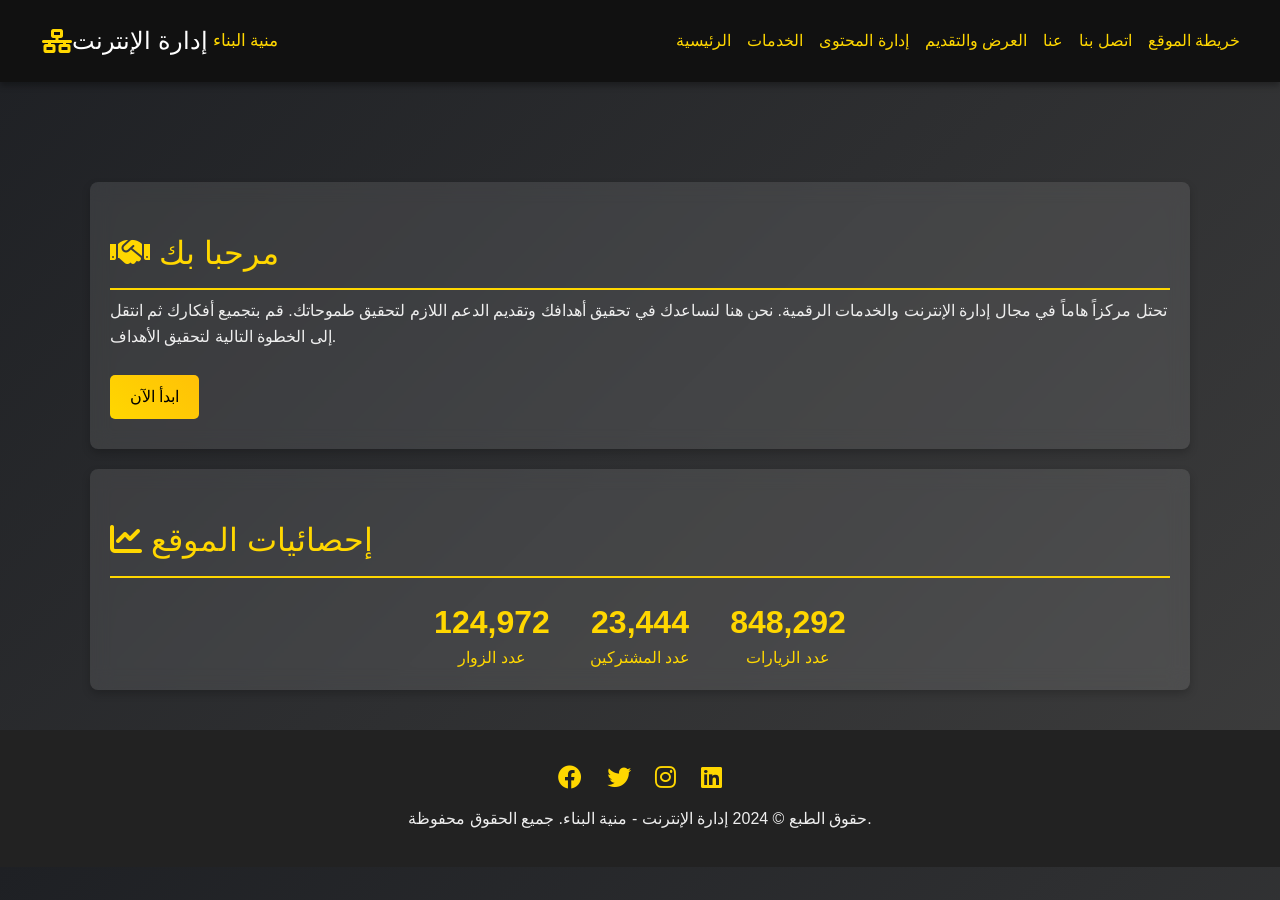
==== index.html @ 2dabcd36 "Update index.html" ====
<!DOCTYPE html>
<html lang="ar">
<head>
    <meta charset="UTF-8">
    <meta name="viewport" content="width=device-width, initial-scale=1.0">
    <title>إدارة الإنترنت - الصفحة الرئيسية</title>
    <link rel="stylesheet" href="https://cdnjs.cloudflare.com/ajax/libs/font-awesome/6.0.0-beta3/css/all.min.css">
    <link rel="stylesheet" href="https://cdnjs.cloudflare.com/ajax/libs/bootstrap/5.3.0/css/bootstrap.min.css">
    <link rel="stylesheet" href="https://cdnjs.cloudflare.com/ajax/libs/animate.css/4.1.1/animate.min.css">
    <link rel="icon" href="favicon.ico" type="image/x-icon">
    <style>
        body {
            font-family: 'Segoe UI', Tahoma, Geneva, Verdana, sans-serif;
            color: #333;
            background: linear-gradient(135deg, #1e2024, #3d3d3d);
            overflow-x: hidden;
        }
        header {
            background-color: #111;
            color: #fff;
            padding: 10px 20px;
            box-shadow: 0 4px 6px rgba(0,0,0,0.3);
            z-index: 1000;
            position: fixed;
            width: 100%;
            top: 0;
            left: 0;
        }
        .navbar-brand {
            font-size: 1.5em;
            display: flex;
            align-items: center;
        }
        .navbar-brand .icon {
            margin-left: 10px;
            color: #FFD700;
        }
        .navbar-brand .small-text {
            font-size: 0.7em;
            margin-left: 5px;
            color: #FFD700;
        }
        .navbar-nav .nav-link {
            color: #FFD700;
            text-decoration: none;
            font-size: 1em;
            padding: 5px 10px;
            border-radius: 5px;
            transition: background-color 0.3s, color 0.3s;
        }
        .navbar-nav .nav-link:hover {
            background-color: #FFD700;
            color: #111;
        }
        .container {
            padding: 120px 20px 20px;
        }
        h2 {
            font-size: 2em;
            margin-top: 1em;
            color: #FFD700;
            border-bottom: 2px solid #FFD700;
            padding-bottom: 0.5em;
        }
        p {
            line-height: 1.6;
            color: #eee;
        }
        .section {
            background: rgba(255, 255, 255, 0.1);
            padding: 20px;
            border-radius: 8px;
            box-shadow: 0 4px 8px rgba(0,0,0,0.2);
            margin-bottom: 20px;
            backdrop-filter: blur(10px);
        }
        .section button {
            background: linear-gradient(45deg, #FFD700, #FFC107);
            border: none;
            color: #000;
            padding: 10px 20px;
            font-size: 1em;
            margin: 10px 0;
            border-radius: 5px;
            cursor: pointer;
            transition: background 0.3s, transform 0.3s;
        }
        .section button:hover {
            background: linear-gradient(45deg, #FFC107, #FFD700);
            transform: scale(1.05);
        }
        footer {
            background-color: #222;
            color: #fff;
            text-align: center;
            padding: 20px 0;
        }
        footer .social-icons {
            margin: 10px 0;
        }
        footer .social-icons a {
            color: #FFD700;
            margin: 0 10px;
            font-size: 1.5em;
            transition: color 0.3s;
        }
        footer .social-icons a:hover {
            color: #FFC107;
        }
        .news-ticker {
            background-color: #333;
            color: #fff;
            overflow: hidden;
            white-space: nowrap;
            box-shadow: 0 2px 4px rgba(0, 0, 0, 0.2);
        }
        .news-ticker p {
            display: inline-block;
            padding: 10px 0;
            animation: scroll 15s linear infinite;
        }
        @keyframes scroll {
            from {
                transform: translateX(100%);
            }
            to {
                transform: translateX(-100%);
            }
        }
        .statistics-container {
            display: flex;
            justify-content: center;
            gap: 40px;
            margin-top: 20px;
        }
        .statistic {
            text-align: center;
            color: #FFD700;
        }
        .statistic-number {
            font-size: 2em;
            font-weight: bold;
        }
    </style>
</head>
<body>
    <header>
        <nav class="navbar navbar-expand-lg navbar-dark">
            <div class="container-fluid">
                <a class="navbar-brand" href="#">
                    <i class="fas fa-network-wired icon"></i> إدارة الإنترنت
                    <span class="small-text">منية البناء</span>
                </a>
                <button class="navbar-toggler" type="button" data-bs-toggle="collapse" data-bs-target="#navbarNav" aria-controls="navbarNav" aria-expanded="false" aria-label="Toggle navigation">
                    <span class="navbar-toggler-icon"></span>
                </button>
                <div class="collapse navbar-collapse" id="navbarNav">
                    <ul class="navbar-nav ms-auto">
                        <li class="nav-item">
                            <a class="nav-link" href="index.html">الرئيسية</a>
                        </li>
                        <li class="nav-item">
                            <a class="nav-link" href="services.html">الخدمات</a>
                        </li>
                        <li class="nav-item">
                            <a class="nav-link" href="content-management.html">إدارة المحتوى</a>
                        </li>
                        <li class="nav-item">
                            <a class="nav-link" href="presentation.html">العرض والتقديم</a>
                        </li>
                        <li class="nav-item">
                            <a class="nav-link" href="about.html">عنا</a>
                        </li>
                        <li class="nav-item">
                            <a class="nav-link" href="contact.html">اتصل بنا</a>
                        </li>
                        <li class="nav-item">
                            <a class="nav-link" href="sitemap.html">خريطة الموقع</a>
                        </li>
                    </ul>
                </div>
            </div>
        </nav>
    </header>

    <!-- شريط الأخبار -->
    <div class="news-ticker">
        <p>تكليف من الطالبة منية عبدالحكيم البناء بإشراف الدكتور محمد سليمان.</p>
    </div>

    <div class="container">
        <section class="section animate__animated animate__fadeInUp">
            <h2><i class="fas fa-handshake icon"></i> مرحبا بك</h2>
            <p>تحتل مركزاً هاماً في مجال إدارة الإنترنت والخدمات الرقمية. نحن هنا لنساعدك في تحقيق أهدافك وتقديم الدعم اللازم لتحقيق طموحاتك. قم بتجميع أفكارك ثم انتقل إلى الخطوة التالية لتحقيق الأهداف.</p>
            <button>ابدأ الآن</button>
        </section>

        <!-- إحصائيات الزوار -->
        <section class="section animate__animated animate__fadeInUp">
            <h2><i class="fas fa-chart-line icon"></i> إحصائيات الموقع</h2>
            <div class="statistics-container">
                <div class="statistic">
                    <div class="statistic-number">124,972</div>
                    <div>عدد الزوار</div>
                </div>
                <div class="statistic">
                    <div class="statistic-number">23,444</div>
                    <div>عدد المشتركين</div>
                </div>
                <div class="statistic">
                    <div class="statistic-number">848,292</div>
                    <div>عدد الزيارات</div>
                </div>
            </div>
        </section>
    </div>
    
    <footer>
        <div class="social-icons">
            <a href="#"><i class="fab fa-facebook"></i></a>
            <a href="#"><i class="fab fa-twitter"></i></a>
            <a href="#"><i class="fab fa-instagram"></i></a>
            <a href="#"><i class="fab fa-linkedin"></i></a>
        </div>
        <p>حقوق الطبع © 2024 إدارة الإنترنت - منية البناء. جميع الحقوق محفوظة.</p>
    </footer>

    <script src="https://cdnjs.cloudflare.com/ajax/libs/bootstrap/5.3.0/js/bootstrap.bundle.min.js"></script>
</body>
</html>
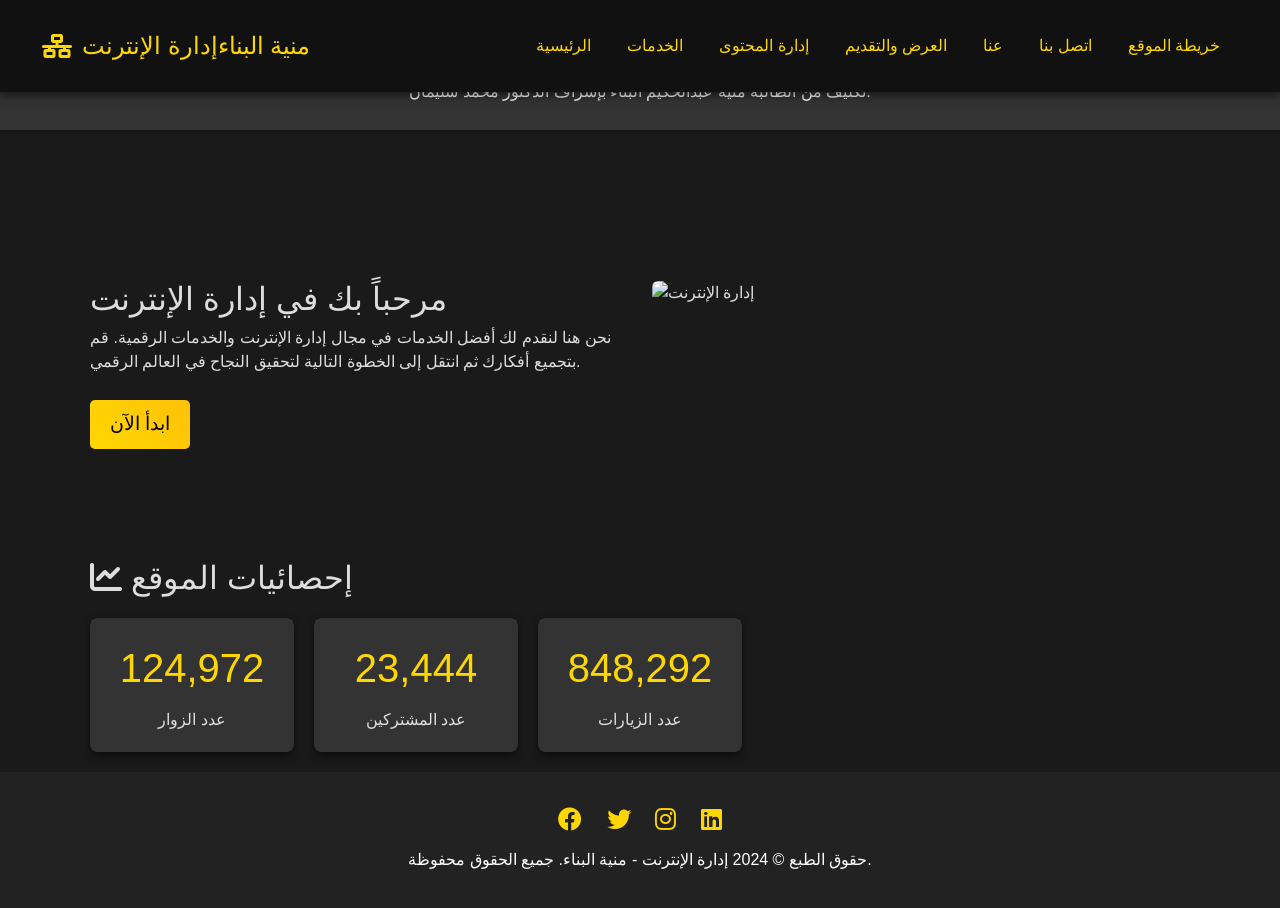
==== commit a29b7fab: "Update index.html" ====
--- a/index.html
+++ b/index.html
@@ -6,142 +6,8 @@
     <title>إدارة الإنترنت - الصفحة الرئيسية</title>
     <link rel="stylesheet" href="https://cdnjs.cloudflare.com/ajax/libs/font-awesome/6.0.0-beta3/css/all.min.css">
     <link rel="stylesheet" href="https://cdnjs.cloudflare.com/ajax/libs/bootstrap/5.3.0/css/bootstrap.min.css">
-    <link rel="stylesheet" href="https://cdnjs.cloudflare.com/ajax/libs/animate.css/4.1.1/animate.min.css">
+    <link rel="stylesheet" href="styles.css">
     <link rel="icon" href="favicon.ico" type="image/x-icon">
-    <style>
-        body {
-            font-family: 'Segoe UI', Tahoma, Geneva, Verdana, sans-serif;
-            color: #333;
-            background: linear-gradient(135deg, #1e2024, #3d3d3d);
-            overflow-x: hidden;
-        }
-        header {
-            background-color: #111;
-            color: #fff;
-            padding: 10px 20px;
-            box-shadow: 0 4px 6px rgba(0,0,0,0.3);
-            z-index: 1000;
-            position: fixed;
-            width: 100%;
-            top: 0;
-            left: 0;
-        }
-        .navbar-brand {
-            font-size: 1.5em;
-            display: flex;
-            align-items: center;
-        }
-        .navbar-brand .icon {
-            margin-left: 10px;
-            color: #FFD700;
-        }
-        .navbar-brand .small-text {
-            font-size: 0.7em;
-            margin-left: 5px;
-            color: #FFD700;
-        }
-        .navbar-nav .nav-link {
-            color: #FFD700;
-            text-decoration: none;
-            font-size: 1em;
-            padding: 5px 10px;
-            border-radius: 5px;
-            transition: background-color 0.3s, color 0.3s;
-        }
-        .navbar-nav .nav-link:hover {
-            background-color: #FFD700;
-            color: #111;
-        }
-        .container {
-            padding: 120px 20px 20px;
-        }
-        h2 {
-            font-size: 2em;
-            margin-top: 1em;
-            color: #FFD700;
-            border-bottom: 2px solid #FFD700;
-            padding-bottom: 0.5em;
-        }
-        p {
-            line-height: 1.6;
-            color: #eee;
-        }
-        .section {
-            background: rgba(255, 255, 255, 0.1);
-            padding: 20px;
-            border-radius: 8px;
-            box-shadow: 0 4px 8px rgba(0,0,0,0.2);
-            margin-bottom: 20px;
-            backdrop-filter: blur(10px);
-        }
-        .section button {
-            background: linear-gradient(45deg, #FFD700, #FFC107);
-            border: none;
-            color: #000;
-            padding: 10px 20px;
-            font-size: 1em;
-            margin: 10px 0;
-            border-radius: 5px;
-            cursor: pointer;
-            transition: background 0.3s, transform 0.3s;
-        }
-        .section button:hover {
-            background: linear-gradient(45deg, #FFC107, #FFD700);
-            transform: scale(1.05);
-        }
-        footer {
-            background-color: #222;
-            color: #fff;
-            text-align: center;
-            padding: 20px 0;
-        }
-        footer .social-icons {
-            margin: 10px 0;
-        }
-        footer .social-icons a {
-            color: #FFD700;
-            margin: 0 10px;
-            font-size: 1.5em;
-            transition: color 0.3s;
-        }
-        footer .social-icons a:hover {
-            color: #FFC107;
-        }
-        .news-ticker {
-            background-color: #333;
-            color: #fff;
-            overflow: hidden;
-            white-space: nowrap;
-            box-shadow: 0 2px 4px rgba(0, 0, 0, 0.2);
-        }
-        .news-ticker p {
-            display: inline-block;
-            padding: 10px 0;
-            animation: scroll 15s linear infinite;
-        }
-        @keyframes scroll {
-            from {
-                transform: translateX(100%);
-            }
-            to {
-                transform: translateX(-100%);
-            }
-        }
-        .statistics-container {
-            display: flex;
-            justify-content: center;
-            gap: 40px;
-            margin-top: 20px;
-        }
-        .statistic {
-            text-align: center;
-            color: #FFD700;
-        }
-        .statistic-number {
-            font-size: 2em;
-            font-weight: bold;
-        }
-    </style>
 </head>
 <body>
     <header>
@@ -156,49 +22,40 @@
                 </button>
                 <div class="collapse navbar-collapse" id="navbarNav">
                     <ul class="navbar-nav ms-auto">
-                        <li class="nav-item">
-                            <a class="nav-link" href="index.html">الرئيسية</a>
-                        </li>
-                        <li class="nav-item">
-                            <a class="nav-link" href="services.html">الخدمات</a>
-                        </li>
-                        <li class="nav-item">
-                            <a class="nav-link" href="content-management.html">إدارة المحتوى</a>
-                        </li>
-                        <li class="nav-item">
-                            <a class="nav-link" href="presentation.html">العرض والتقديم</a>
-                        </li>
-                        <li class="nav-item">
-                            <a class="nav-link" href="about.html">عنا</a>
-                        </li>
-                        <li class="nav-item">
-                            <a class="nav-link" href="contact.html">اتصل بنا</a>
-                        </li>
-                        <li class="nav-item">
-                            <a class="nav-link" href="sitemap.html">خريطة الموقع</a>
-                        </li>
+                        <li class="nav-item"><a class="nav-link" href="index.html">الرئيسية</a></li>
+                        <li class="nav-item"><a class="nav-link" href="services.html">الخدمات</a></li>
+                        <li class="nav-item"><a class="nav-link" href="content-management.html">إدارة المحتوى</a></li>
+                        <li class="nav-item"><a class="nav-link" href="presentation.html">العرض والتقديم</a></li>
+                        <li class="nav-item"><a class="nav-link" href="about.html">عنا</a></li>
+                        <li class="nav-item"><a class="nav-link" href="contact.html">اتصل بنا</a></li>
+                        <li class="nav-item"><a class="nav-link" href="sitemap.html">خريطة الموقع</a></li>
                     </ul>
                 </div>
             </div>
         </nav>
     </header>
 
-    <!-- شريط الأخبار -->
     <div class="news-ticker">
         <p>تكليف من الطالبة منية عبدالحكيم البناء بإشراف الدكتور محمد سليمان.</p>
     </div>
 
-    <div class="container">
-        <section class="section animate__animated animate__fadeInUp">
-            <h2><i class="fas fa-handshake icon"></i> مرحبا بك</h2>
-            <p>تحتل مركزاً هاماً في مجال إدارة الإنترنت والخدمات الرقمية. نحن هنا لنساعدك في تحقيق أهدافك وتقديم الدعم اللازم لتحقيق طموحاتك. قم بتجميع أفكارك ثم انتقل إلى الخطوة التالية لتحقيق الأهداف.</p>
-            <button>ابدأ الآن</button>
+    <div class="container main-content">
+        <section class="section intro-section">
+            <div class="row">
+                <div class="col-md-6 intro-text">
+                    <h2>مرحباً بك في إدارة الإنترنت</h2>
+                    <p>نحن هنا لنقدم لك أفضل الخدمات في مجال إدارة الإنترنت والخدمات الرقمية. قم بتجميع أفكارك ثم انتقل إلى الخطوة التالية لتحقيق النجاح في العالم الرقمي.</p>
+                    <button class="btn-custom">ابدأ الآن</button>
+                </div>
+                <div class="col-md-6 intro-image">
+                    <img src="network-image.jpg" alt="إدارة الإنترنت" class="img-fluid rounded">
+                </div>
+            </div>
         </section>
 
-        <!-- إحصائيات الزوار -->
-        <section class="section animate__animated animate__fadeInUp">
+        <section class="section stats-section">
             <h2><i class="fas fa-chart-line icon"></i> إحصائيات الموقع</h2>
-            <div class="statistics-container">
+            <div class="statistics-grid">
                 <div class="statistic">
                     <div class="statistic-number">124,972</div>
                     <div>عدد الزوار</div>
@@ -214,15 +71,17 @@
             </div>
         </section>
     </div>
-    
+
     <footer>
-        <div class="social-icons">
-            <a href="#"><i class="fab fa-facebook"></i></a>
-            <a href="#"><i class="fab fa-twitter"></i></a>
-            <a href="#"><i class="fab fa-instagram"></i></a>
-            <a href="#"><i class="fab fa-linkedin"></i></a>
+        <div class="container">
+            <div class="social-icons">
+                <a href="#"><i class="fab fa-facebook"></i></a>
+                <a href="#"><i class="fab fa-twitter"></i></a>
+                <a href="#"><i class="fab fa-instagram"></i></a>
+                <a href="#"><i class="fab fa-linkedin"></i></a>
+            </div>
+            <p>حقوق الطبع © 2024 إدارة الإنترنت - منية البناء. جميع الحقوق محفوظة.</p>
         </div>
-        <p>حقوق الطبع © 2024 إدارة الإنترنت - منية البناء. جميع الحقوق محفوظة.</p>
     </footer>
 
     <script src="https://cdnjs.cloudflare.com/ajax/libs/bootstrap/5.3.0/js/bootstrap.bundle.min.js"></script>
--- a/styles.css
+++ b/styles.css
@@ -0,0 +1,135 @@
+/* ملف تنسيق CSS مخصص لجميع الصفحات */
+
+body {
+    font-family: 'Segoe UI', Tahoma, Geneva, Verdana, sans-serif;
+    background: #1a1a1a;
+    color: #ddd;
+    margin: 0;
+    padding: 0;
+    overflow-x: hidden;
+}
+
+header {
+    background-color: #111;
+    color: #fff;
+    padding: 15px 30px;
+    box-shadow: 0 4px 8px rgba(0, 0, 0, 0.5);
+    z-index: 1000;
+    position: fixed;
+    width: 100%;
+    top: 0;
+    left: 0;
+}
+
+.navbar-brand {
+    display: flex;
+    align-items: center;
+    font-size: 1.5em;
+    color: #FFD700;
+}
+
+.navbar-brand .icon {
+    margin-right: 10px;
+}
+
+.nav-link {
+    color: #FFD700;
+    margin: 0 10px;
+    transition: color 0.3s;
+}
+
+.nav-link:hover {
+    color: #FFC107;
+}
+
+.news-ticker {
+    background-color: #333;
+    color: #fff;
+    overflow: hidden;
+    white-space: nowrap;
+    box-shadow: 0 2px 4px rgba(0, 0, 0, 0.2);
+    padding: 10px 0;
+    margin-top: 70px;
+    text-align: center;
+}
+
+.container.main-content {
+    padding: 100px 20px 20px;
+}
+
+.intro-section {
+    padding: 50px 0;
+}
+
+.intro-text {
+    color: #ddd;
+}
+
+.btn-custom {
+    background: linear-gradient(45deg, #FFD700, #FFC107);
+    border: none;
+    color: #000;
+    padding: 10px 20px;
+    font-size: 1.2em;
+    margin: 10px 0;
+    border-radius: 5px;
+    cursor: pointer;
+    transition: background 0.3s, transform 0.3s;
+}
+
+.btn-custom:hover {
+    background: linear-gradient(45deg, #FFC107, #FFD700);
+    transform: scale(1.05);
+}
+
+.intro-image img {
+    max-width: 100%;
+    border-radius: 10px;
+}
+
+.stats-section {
+    margin-top: 50px;
+}
+
+.statistics-grid {
+    display: grid;
+    grid-template-columns: repeat(auto-fill, minmax(200px, 1fr));
+    gap: 20px;
+    margin-top: 20px;
+}
+
+.statistic {
+    background-color: #333;
+    padding: 20px;
+    border-radius: 8px;
+    box-shadow: 0 4px 8px rgba(0, 0, 0, 0.5);
+    text-align: center;
+}
+
+.statistic-number {
+    font-size: 2.5em;
+    color: #FFD700;
+    margin-bottom: 10px;
+}
+
+footer {
+    background-color: #222;
+    color: #fff;
+    text-align: center;
+    padding: 20px 0;
+}
+
+.social-icons {
+    margin: 10px 0;
+}
+
+.social-icons a {
+    color: #FFD700;
+    margin: 0 10px;
+    font-size: 1.5em;
+    transition: color 0.3s;
+}
+
+.social-icons a:hover {
+    color: #FFC107;
+}
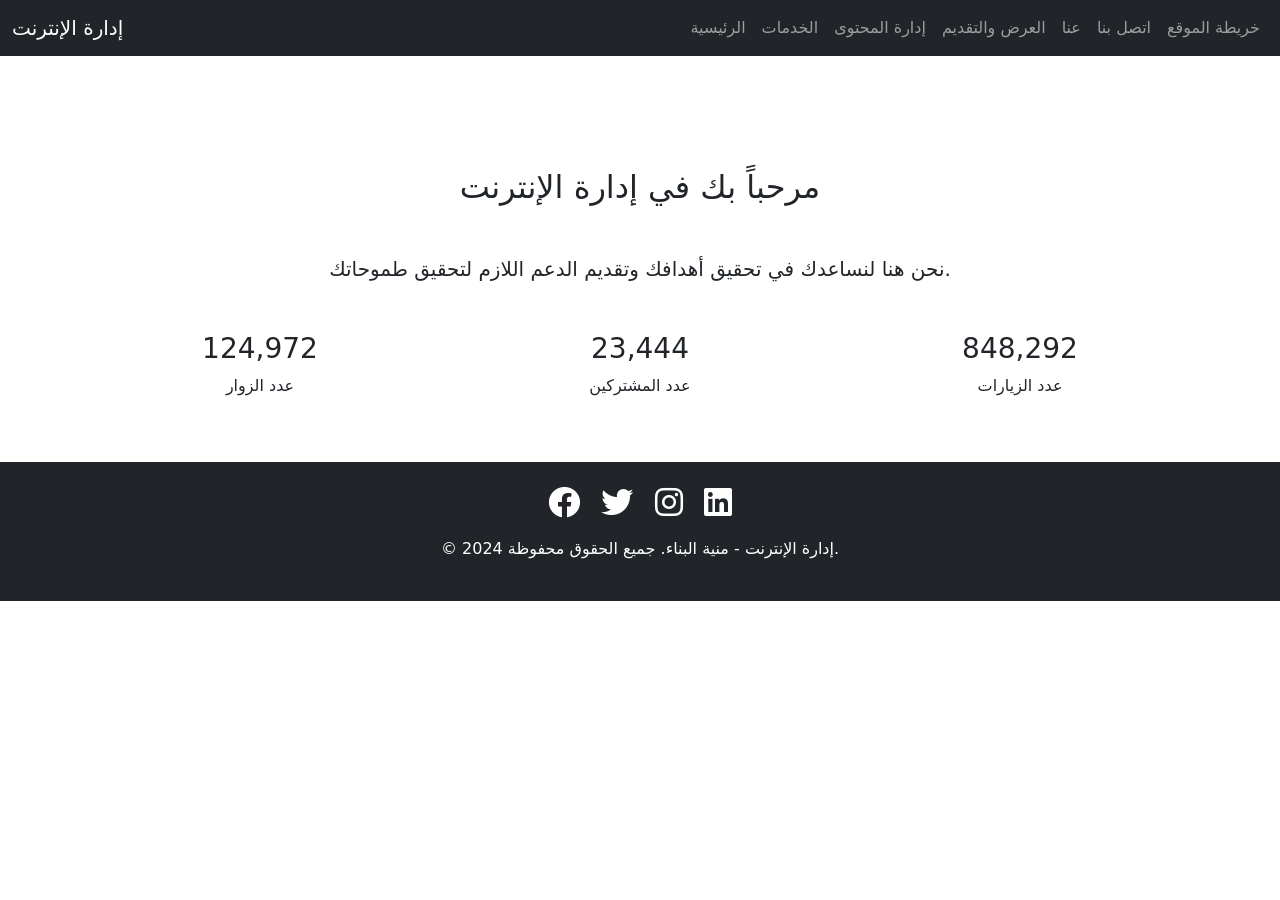
==== commit bb2451a1: "Update index.html" ====
--- a/index.html
+++ b/index.html
@@ -3,20 +3,17 @@
 <head>
     <meta charset="UTF-8">
     <meta name="viewport" content="width=device-width, initial-scale=1.0">
-    <title>إدارة الإنترنت - الصفحة الرئيسية</title>
+    <title>إدارة الإنترنت - منية البناء</title>
+    <link rel="stylesheet" href="https://cdnjs.cloudflare.com/ajax/libs/bootstrap/5.3.0/css/bootstrap.min.css">
     <link rel="stylesheet" href="https://cdnjs.cloudflare.com/ajax/libs/font-awesome/6.0.0-beta3/css/all.min.css">
-    <link rel="stylesheet" href="https://cdnjs.cloudflare.com/ajax/libs/bootstrap/5.3.0/css/bootstrap.min.css">
-    <link rel="stylesheet" href="styles.css">
-    <link rel="icon" href="favicon.ico" type="image/x-icon">
+    <link rel="stylesheet" href="style.css">
 </head>
 <body>
+    <!-- شريط التنقل -->
     <header>
-        <nav class="navbar navbar-expand-lg navbar-dark">
+        <nav class="navbar navbar-expand-lg navbar-dark bg-dark fixed-top">
             <div class="container-fluid">
-                <a class="navbar-brand" href="#">
-                    <i class="fas fa-network-wired icon"></i> إدارة الإنترنت
-                    <span class="small-text">منية البناء</span>
-                </a>
+                <a class="navbar-brand" href="index.html">إدارة الإنترنت</a>
                 <button class="navbar-toggler" type="button" data-bs-toggle="collapse" data-bs-target="#navbarNav" aria-controls="navbarNav" aria-expanded="false" aria-label="Toggle navigation">
                     <span class="navbar-toggler-icon"></span>
                 </button>
@@ -35,53 +32,41 @@
         </nav>
     </header>
 
-    <div class="news-ticker">
+    <!-- شريط الأخبار -->
+    <div class="news-ticker bg-primary text-white text-center">
         <p>تكليف من الطالبة منية عبدالحكيم البناء بإشراف الدكتور محمد سليمان.</p>
     </div>
 
-    <div class="container main-content">
-        <section class="section intro-section">
-            <div class="row">
-                <div class="col-md-6 intro-text">
-                    <h2>مرحباً بك في إدارة الإنترنت</h2>
-                    <p>نحن هنا لنقدم لك أفضل الخدمات في مجال إدارة الإنترنت والخدمات الرقمية. قم بتجميع أفكارك ثم انتقل إلى الخطوة التالية لتحقيق النجاح في العالم الرقمي.</p>
-                    <button class="btn-custom">ابدأ الآن</button>
-                </div>
-                <div class="col-md-6 intro-image">
-                    <img src="network-image.jpg" alt="إدارة الإنترنت" class="img-fluid rounded">
-                </div>
+    <div class="container mt-5 pt-5">
+        <h2 class="text-center my-5">مرحباً بك في إدارة الإنترنت</h2>
+        <p class="lead text-center">نحن هنا لنساعدك في تحقيق أهدافك وتقديم الدعم اللازم لتحقيق طموحاتك.</p>
+        
+        <!-- إحصائيات الموقع -->
+        <div class="row text-center my-5">
+            <div class="col-md-4">
+                <h3 class="statistic-number">124,972</h3>
+                <p>عدد الزوار</p>
             </div>
-        </section>
-
-        <section class="section stats-section">
-            <h2><i class="fas fa-chart-line icon"></i> إحصائيات الموقع</h2>
-            <div class="statistics-grid">
-                <div class="statistic">
-                    <div class="statistic-number">124,972</div>
-                    <div>عدد الزوار</div>
-                </div>
-                <div class="statistic">
-                    <div class="statistic-number">23,444</div>
-                    <div>عدد المشتركين</div>
-                </div>
-                <div class="statistic">
-                    <div class="statistic-number">848,292</div>
-                    <div>عدد الزيارات</div>
-                </div>
+            <div class="col-md-4">
+                <h3 class="statistic-number">23,444</h3>
+                <p>عدد المشتركين</p>
             </div>
-        </section>
+            <div class="col-md-4">
+                <h3 class="statistic-number">848,292</h3>
+                <p>عدد الزيارات</p>
+            </div>
+        </div>
     </div>
 
-    <footer>
-        <div class="container">
-            <div class="social-icons">
-                <a href="#"><i class="fab fa-facebook"></i></a>
-                <a href="#"><i class="fab fa-twitter"></i></a>
-                <a href="#"><i class="fab fa-instagram"></i></a>
-                <a href="#"><i class="fab fa-linkedin"></i></a>
-            </div>
-            <p>حقوق الطبع © 2024 إدارة الإنترنت - منية البناء. جميع الحقوق محفوظة.</p>
+    <!-- التذييل -->
+    <footer class="bg-dark text-white text-center py-4">
+        <div class="social-icons mb-3">
+            <a href="#" class="text-white mx-2"><i class="fab fa-facebook fa-2x"></i></a>
+            <a href="#" class="text-white mx-2"><i class="fab fa-twitter fa-2x"></i></a>
+            <a href="#" class="text-white mx-2"><i class="fab fa-instagram fa-2x"></i></a>
+            <a href="#" class="text-white mx-2"><i class="fab fa-linkedin fa-2x"></i></a>
         </div>
+        <p>&copy; 2024 إدارة الإنترنت - منية البناء. جميع الحقوق محفوظة.</p>
     </footer>
 
     <script src="https://cdnjs.cloudflare.com/ajax/libs/bootstrap/5.3.0/js/bootstrap.bundle.min.js"></script>
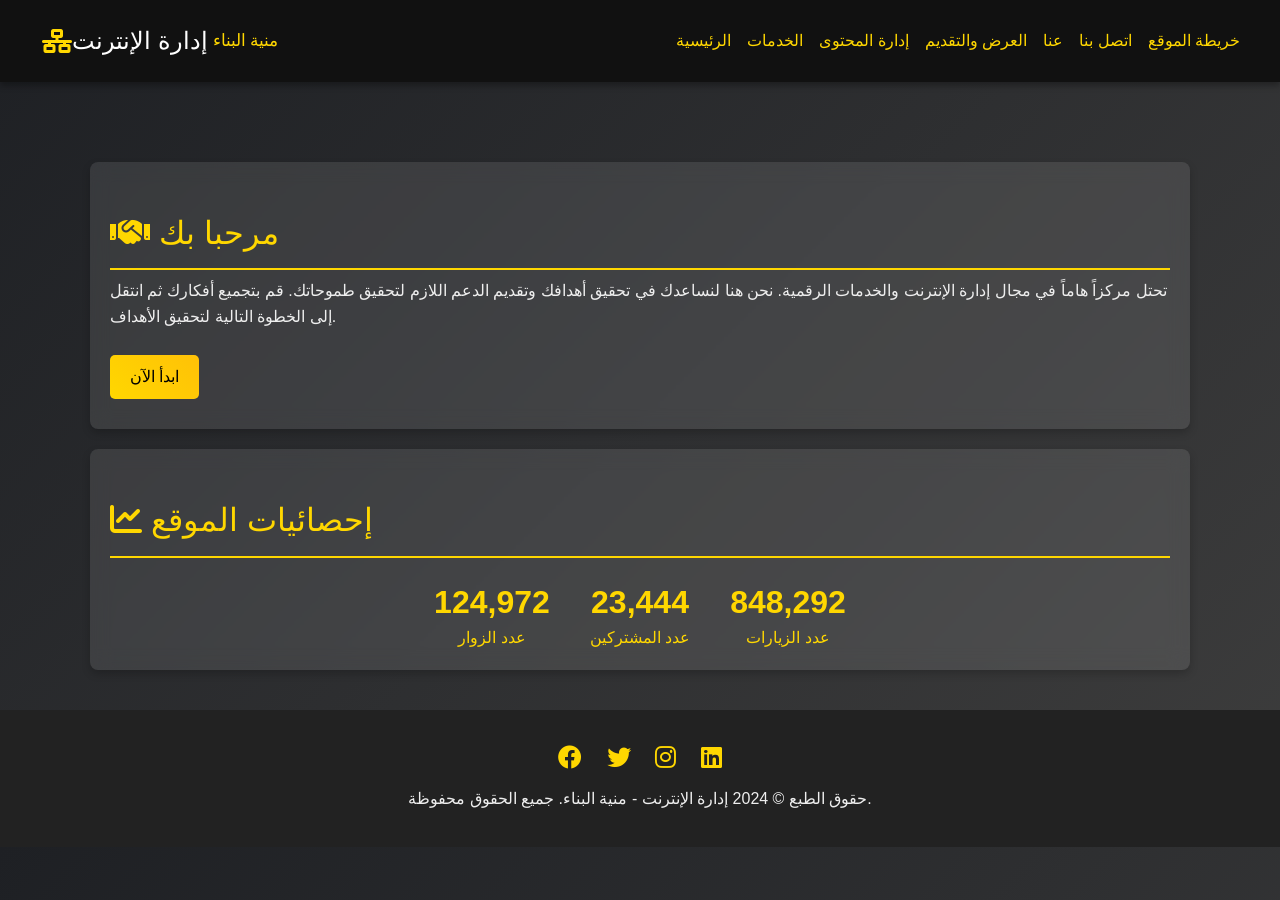
==== commit 67b4f442: "Update index.html" ====
--- a/index.html
+++ b/index.html
@@ -4,28 +4,181 @@
     <meta charset="UTF-8">
     <meta name="viewport" content="width=device-width, initial-scale=1.0">
     <title>إدارة الإنترنت - منية البناء</title>
+    <link rel="stylesheet" href="https://cdnjs.cloudflare.com/ajax/libs/font-awesome/6.0.0-beta3/css/all.min.css">
     <link rel="stylesheet" href="https://cdnjs.cloudflare.com/ajax/libs/bootstrap/5.3.0/css/bootstrap.min.css">
-    <link rel="stylesheet" href="https://cdnjs.cloudflare.com/ajax/libs/font-awesome/6.0.0-beta3/css/all.min.css">
-    <link rel="stylesheet" href="style.css">
+    <link rel="stylesheet" href="https://cdnjs.cloudflare.com/ajax/libs/animate.css/4.1.1/animate.min.css">
+    <link rel="icon" href="favicon.ico" type="image/x-icon">
+    <style>
+        body {
+            font-family: 'Segoe UI', Tahoma, Geneva, Verdana, sans-serif;
+            color: #333;
+            background: linear-gradient(135deg, #1e2024, #3d3d3d);
+            overflow-x: hidden;
+        }
+        header {
+            background-color: #111;
+            color: #fff;
+            padding: 10px 20px;
+            box-shadow: 0 4px 6px rgba(0,0,0,0.3);
+            z-index: 1000;
+            position: fixed;
+            width: 100%;
+            top: 0;
+            left: 0;
+        }
+        .navbar-brand {
+            font-size: 1.5em;
+            display: flex;
+            align-items: center;
+        }
+        .navbar-brand .icon {
+            margin-left: 10px;
+            color: #FFD700;
+        }
+        .navbar-brand .small-text {
+            font-size: 0.7em;
+            margin-left: 5px;
+            color: #FFD700;
+        }
+        .navbar-nav .nav-link {
+            color: #FFD700;
+            text-decoration: none;
+            font-size: 1em;
+            padding: 5px 10px;
+            border-radius: 5px;
+            transition: background-color 0.3s, color 0.3s;
+        }
+        .navbar-nav .nav-link:hover {
+            background-color: #FFD700;
+            color: #111;
+        }
+        .news-ticker {
+            background-color: #333;
+            color: #fff;
+            overflow: hidden;
+            white-space: nowrap;
+            box-shadow: 0 2px 4px rgba(0, 0, 0, 0.2);
+            padding: 10px 0;
+            margin-bottom: 20px;
+        }
+        .news-ticker p {
+            display: inline-block;
+            padding-left: 100%;
+            animation: scroll 15s linear infinite;
+        }
+        @keyframes scroll {
+            from {
+                transform: translateX(100%);
+            }
+            to {
+                transform: translateX(-100%);
+            }
+        }
+        .container {
+            padding: 80px 20px 20px;
+        }
+        h2 {
+            font-size: 2em;
+            margin-top: 1em;
+            color: #FFD700;
+            border-bottom: 2px solid #FFD700;
+            padding-bottom: 0.5em;
+        }
+        p {
+            line-height: 1.6;
+            color: #eee;
+        }
+        .section {
+            background: rgba(255, 255, 255, 0.1);
+            padding: 20px;
+            border-radius: 8px;
+            box-shadow: 0 4px 8px rgba(0,0,0,0.2);
+            margin-bottom: 20px;
+            backdrop-filter: blur(10px);
+        }
+        .section button {
+            background: linear-gradient(45deg, #FFD700, #FFC107);
+            border: none;
+            color: #000;
+            padding: 10px 20px;
+            font-size: 1em;
+            margin: 10px 0;
+            border-radius: 5px;
+            cursor: pointer;
+            transition: background 0.3s, transform 0.3s;
+        }
+        .section button:hover {
+            background: linear-gradient(45deg, #FFC107, #FFD700);
+            transform: scale(1.05);
+        }
+        footer {
+            background-color: #222;
+            color: #fff;
+            text-align: center;
+            padding: 20px 0;
+        }
+        footer .social-icons {
+            margin: 10px 0;
+        }
+        footer .social-icons a {
+            color: #FFD700;
+            margin: 0 10px;
+            font-size: 1.5em;
+            transition: color 0.3s;
+        }
+        footer .social-icons a:hover {
+            color: #FFC107;
+        }
+        .statistics-container {
+            display: flex;
+            justify-content: center;
+            gap: 40px;
+            margin-top: 20px;
+        }
+        .statistic {
+            text-align: center;
+            color: #FFD700;
+        }
+        .statistic-number {
+            font-size: 2em;
+            font-weight: bold;
+        }
+    </style>
 </head>
 <body>
-    <!-- شريط التنقل -->
     <header>
-        <nav class="navbar navbar-expand-lg navbar-dark bg-dark fixed-top">
+        <nav class="navbar navbar-expand-lg navbar-dark">
             <div class="container-fluid">
-                <a class="navbar-brand" href="index.html">إدارة الإنترنت</a>
+                <a class="navbar-brand" href="#">
+                    <i class="fas fa-network-wired icon"></i> إدارة الإنترنت
+                    <span class="small-text">منية البناء</span>
+                </a>
                 <button class="navbar-toggler" type="button" data-bs-toggle="collapse" data-bs-target="#navbarNav" aria-controls="navbarNav" aria-expanded="false" aria-label="Toggle navigation">
                     <span class="navbar-toggler-icon"></span>
                 </button>
                 <div class="collapse navbar-collapse" id="navbarNav">
                     <ul class="navbar-nav ms-auto">
-                        <li class="nav-item"><a class="nav-link" href="index.html">الرئيسية</a></li>
-                        <li class="nav-item"><a class="nav-link" href="services.html">الخدمات</a></li>
-                        <li class="nav-item"><a class="nav-link" href="content-management.html">إدارة المحتوى</a></li>
-                        <li class="nav-item"><a class="nav-link" href="presentation.html">العرض والتقديم</a></li>
-                        <li class="nav-item"><a class="nav-link" href="about.html">عنا</a></li>
-                        <li class="nav-item"><a class="nav-link" href="contact.html">اتصل بنا</a></li>
-                        <li class="nav-item"><a class="nav-link" href="sitemap.html">خريطة الموقع</a></li>
+                        <li class="nav-item">
+                            <a class="nav-link" href="#home">الرئيسية</a>
+                        </li>
+                        <li class="nav-item">
+                            <a class="nav-link" href="services.html">الخدمات</a>
+                        </li>
+                        <li class="nav-item">
+                            <a class="nav-link" href="content-management.html">إدارة المحتوى</a>
+                        </li>
+                        <li class="nav-item">
+                            <a class="nav-link" href="presentation.html">العرض والتقديم</a>
+                        </li>
+                        <li class="nav-item">
+                            <a class="nav-link" href="about.html">عنا</a>
+                        </li>
+                        <li class="nav-item">
+                            <a class="nav-link" href="contact.html">اتصل بنا</a>
+                        </li>
+                        <li class="nav-item">
+                            <a class="nav-link" href="sitemap.html">خريطة الموقع</a>
+                        </li>
                     </ul>
                 </div>
             </div>
@@ -33,40 +186,44 @@
     </header>
 
     <!-- شريط الأخبار -->
-    <div class="news-ticker bg-primary text-white text-center">
+    <div class="news-ticker">
         <p>تكليف من الطالبة منية عبدالحكيم البناء بإشراف الدكتور محمد سليمان.</p>
     </div>
 
-    <div class="container mt-5 pt-5">
-        <h2 class="text-center my-5">مرحباً بك في إدارة الإنترنت</h2>
-        <p class="lead text-center">نحن هنا لنساعدك في تحقيق أهدافك وتقديم الدعم اللازم لتحقيق طموحاتك.</p>
-        
-        <!-- إحصائيات الموقع -->
-        <div class="row text-center my-5">
-            <div class="col-md-4">
-                <h3 class="statistic-number">124,972</h3>
-                <p>عدد الزوار</p>
+    <div class="container" id="home">
+        <section class="section animate__animated animate__fadeInUp">
+            <h2><i class="fas fa-handshake icon"></i> مرحبا بك</h2>
+            <p>تحتل مركزاً هاماً في مجال إدارة الإنترنت والخدمات الرقمية. نحن هنا لنساعدك في تحقيق أهدافك وتقديم الدعم اللازم لتحقيق طموحاتك. قم بتجميع أفكارك ثم انتقل إلى الخطوة التالية لتحقيق الأهداف.</p>
+            <button>ابدأ الآن</button>
+        </section>
+
+        <section id="statistics" class="section animate__animated animate__fadeInUp">
+            <h2><i class="fas fa-chart-line icon"></i> إحصائيات الموقع</h2>
+            <div class="statistics-container">
+                <div class="statistic">
+                    <div class="statistic-number">124,972</div>
+                    <div>عدد الزوار</div>
+                </div>
+                <div class="statistic">
+                    <div class="statistic-number">23,444</div>
+                    <div>عدد المشتركين</div>
+                </div>
+                <div class="statistic">
+                    <div class="statistic-number">848,292</div>
+                    <div>عدد الزيارات</div>
+                </div>
             </div>
-            <div class="col-md-4">
-                <h3 class="statistic-number">23,444</h3>
-                <p>عدد المشتركين</p>
-            </div>
-            <div class="col-md-4">
-                <h3 class="statistic-number">848,292</h3>
-                <p>عدد الزيارات</p>
-            </div>
+        </section>
+    </div>
+
+    <footer>
+        <div class="social-icons">
+            <a href="#"><i class="fab fa-facebook"></i></a>
+            <a href="#"><i class="fab fa-twitter"></i></a>
+            <a href="#"><i class="fab fa-instagram"></i></a>
+            <a href="#"><i class="fab fa-linkedin"></i></a>
         </div>
-    </div>
-
-    <!-- التذييل -->
-    <footer class="bg-dark text-white text-center py-4">
-        <div class="social-icons mb-3">
-            <a href="#" class="text-white mx-2"><i class="fab fa-facebook fa-2x"></i></a>
-            <a href="#" class="text-white mx-2"><i class="fab fa-twitter fa-2x"></i></a>
-            <a href="#" class="text-white mx-2"><i class="fab fa-instagram fa-2x"></i></a>
-            <a href="#" class="text-white mx-2"><i class="fab fa-linkedin fa-2x"></i></a>
-        </div>
-        <p>&copy; 2024 إدارة الإنترنت - منية البناء. جميع الحقوق محفوظة.</p>
+        <p>حقوق الطبع © 2024 إدارة الإنترنت - منية البناء. جميع الحقوق محفوظة.</p>
     </footer>
 
     <script src="https://cdnjs.cloudflare.com/ajax/libs/bootstrap/5.3.0/js/bootstrap.bundle.min.js"></script>
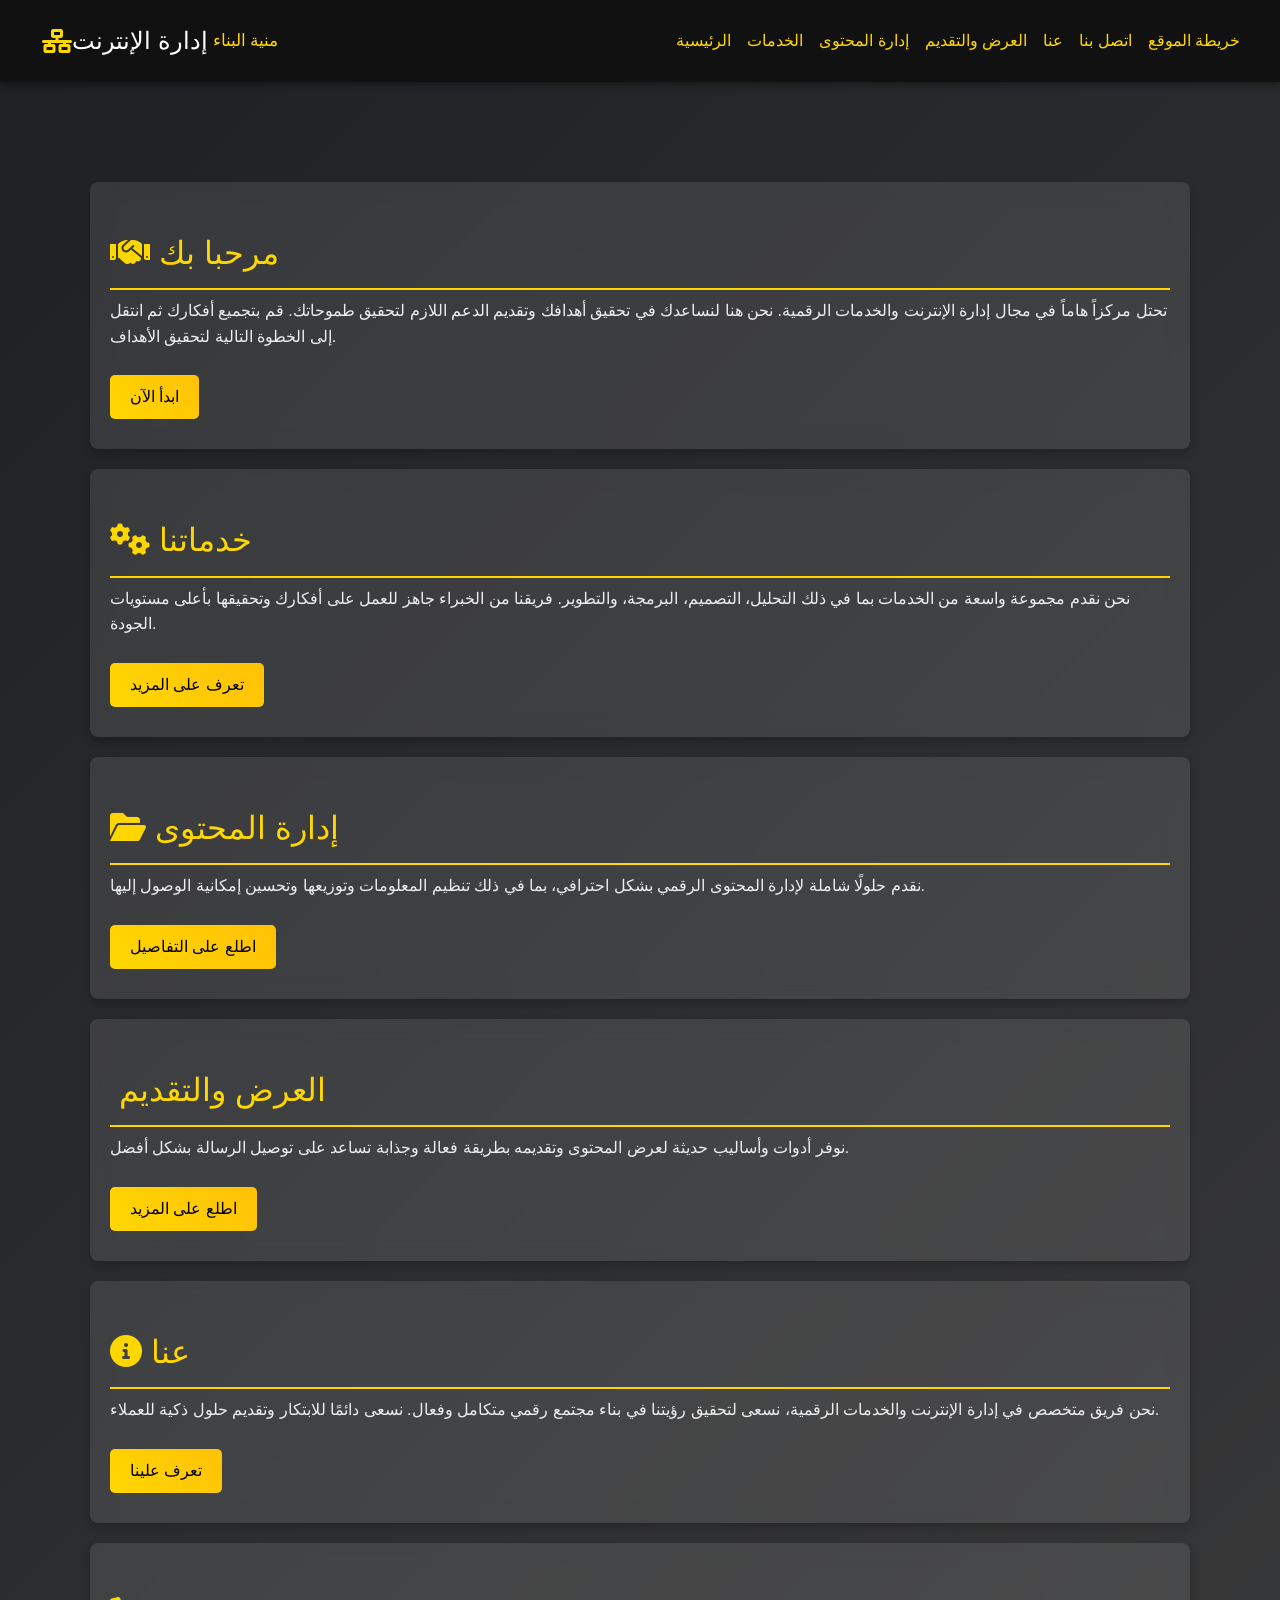
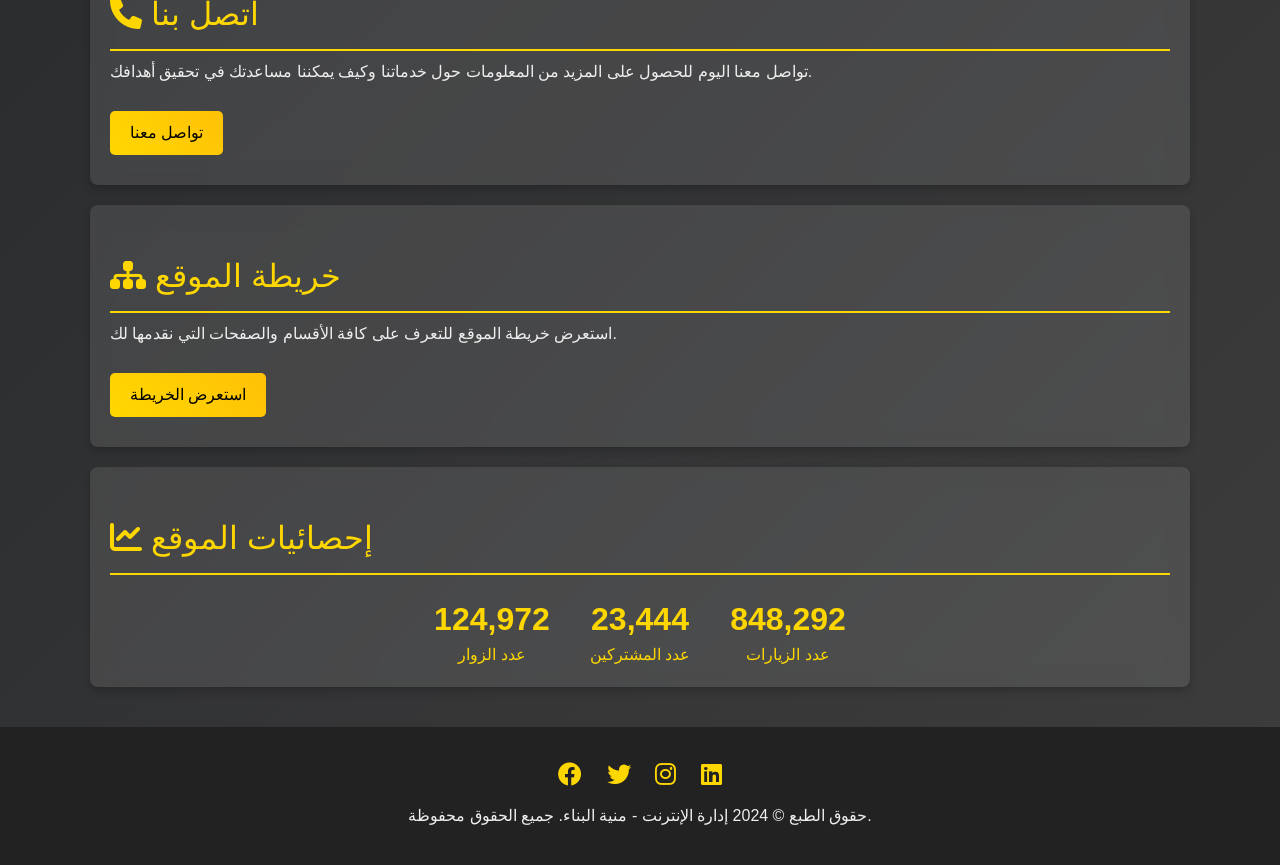
==== commit 2ead0839: "Update index.html" ====
--- a/index.html
+++ b/index.html
@@ -52,30 +52,8 @@
             background-color: #FFD700;
             color: #111;
         }
-        .news-ticker {
-            background-color: #333;
-            color: #fff;
-            overflow: hidden;
-            white-space: nowrap;
-            box-shadow: 0 2px 4px rgba(0, 0, 0, 0.2);
-            padding: 10px 0;
-            margin-bottom: 20px;
-        }
-        .news-ticker p {
-            display: inline-block;
-            padding-left: 100%;
-            animation: scroll 15s linear infinite;
-        }
-        @keyframes scroll {
-            from {
-                transform: translateX(100%);
-            }
-            to {
-                transform: translateX(-100%);
-            }
-        }
         .container {
-            padding: 80px 20px 20px;
+            padding: 120px 20px 20px;
         }
         h2 {
             font-size: 2em;
@@ -128,6 +106,26 @@
         }
         footer .social-icons a:hover {
             color: #FFC107;
+        }
+        .news-ticker {
+            background-color: #333;
+            color: #fff;
+            overflow: hidden;
+            white-space: nowrap;
+            box-shadow: 0 2px 4px rgba(0, 0, 0, 0.2);
+        }
+        .news-ticker p {
+            display: inline-block;
+            padding: 10px 0;
+            animation: scroll 15s linear infinite;
+        }
+        @keyframes scroll {
+            from {
+                transform: translateX(100%);
+            }
+            to {
+                transform: translateX(-100%);
+            }
         }
         .statistics-container {
             display: flex;
@@ -162,22 +160,22 @@
                             <a class="nav-link" href="#home">الرئيسية</a>
                         </li>
                         <li class="nav-item">
-                            <a class="nav-link" href="services.html">الخدمات</a>
-                        </li>
-                        <li class="nav-item">
-                            <a class="nav-link" href="content-management.html">إدارة المحتوى</a>
-                        </li>
-                        <li class="nav-item">
-                            <a class="nav-link" href="presentation.html">العرض والتقديم</a>
-                        </li>
-                        <li class="nav-item">
-                            <a class="nav-link" href="about.html">عنا</a>
-                        </li>
-                        <li class="nav-item">
-                            <a class="nav-link" href="contact.html">اتصل بنا</a>
-                        </li>
-                        <li class="nav-item">
-                            <a class="nav-link" href="sitemap.html">خريطة الموقع</a>
+                            <a class="nav-link" href="#services">الخدمات</a>
+                        </li>
+                        <li class="nav-item">
+                            <a class="nav-link" href="#content-management">إدارة المحتوى</a>
+                        </li>
+                        <li class="nav-item">
+                            <a class="nav-link" href="#presentation">العرض والتقديم</a>
+                        </li>
+                        <li class="nav-item">
+                            <a class="nav-link" href="#about">عنا</a>
+                        </li>
+                        <li class="nav-item">
+                            <a class="nav-link" href="#contact">اتصل بنا</a>
+                        </li>
+                        <li class="nav-item">
+                            <a class="nav-link" href="#sitemap">خريطة الموقع</a>
                         </li>
                     </ul>
                 </div>
@@ -197,7 +195,44 @@
             <button>ابدأ الآن</button>
         </section>
 
-        <section id="statistics" class="section animate__animated animate__fadeInUp">
+        <section id="services" class="section animate__animated animate__fadeInUp">
+            <h2><i class="fas fa-cogs icon"></i> خدماتنا</h2>
+            <p>نحن نقدم مجموعة واسعة من الخدمات بما في ذلك التحليل، التصميم، البرمجة، والتطوير. فريقنا من الخبراء جاهز للعمل على أفكارك وتحقيقها بأعلى مستويات الجودة.</p>
+            <button>تعرف على المزيد</button>
+        </section>
+
+        <section id="content-management" class="section animate__animated animate__fadeInUp">
+            <h2><i class="fas fa-folder-open icon"></i> إدارة المحتوى</h2>
+            <p>نقدم حلولًا شاملة لإدارة المحتوى الرقمي بشكل احترافي، بما في ذلك تنظيم المعلومات وتوزيعها وتحسين إمكانية الوصول إليها.</p>
+            <button>اطلع على التفاصيل</button>
+        </section>
+
+        <section id="presentation" class="section animate__animated animate__fadeInUp">
+            <h2><i class="fas fa-presentation icon"></i> العرض والتقديم</h2>
+            <p>نوفر أدوات وأساليب حديثة لعرض المحتوى وتقديمه بطريقة فعالة وجذابة تساعد على توصيل الرسالة بشكل أفضل.</p>
+            <button>اطلع على المزيد</button>
+        </section>
+
+        <section id="about" class="section animate__animated animate__fadeInUp">
+            <h2><i class="fas fa-info-circle icon"></i> عنا</h2>
+            <p>نحن فريق متخصص في إدارة الإنترنت والخدمات الرقمية، نسعى لتحقيق رؤيتنا في بناء مجتمع رقمي متكامل وفعال. نسعى دائمًا للابتكار وتقديم حلول ذكية للعملاء.</p>
+            <button>تعرف علينا</button>
+        </section>
+
+        <section id="contact" class="section animate__animated animate__fadeInUp">
+            <h2><i class="fas fa-phone icon"></i> اتصل بنا</h2>
+            <p>تواصل معنا اليوم للحصول على المزيد من المعلومات حول خدماتنا وكيف يمكننا مساعدتك في تحقيق أهدافك.</p>
+            <button>تواصل معنا</button>
+        </section>
+
+        <section id="sitemap" class="section animate__animated animate__fadeInUp">
+            <h2><i class="fas fa-sitemap icon"></i> خريطة الموقع</h2>
+            <p>استعرض خريطة الموقع للتعرف على كافة الأقسام والصفحات التي نقدمها لك.</p>
+            <button>استعرض الخريطة</button>
+        </section>
+
+        <!-- إحصائيات الزوار -->
+        <section class="section animate__animated animate__fadeInUp">
             <h2><i class="fas fa-chart-line icon"></i> إحصائيات الموقع</h2>
             <div class="statistics-container">
                 <div class="statistic">
@@ -215,7 +250,7 @@
             </div>
         </section>
     </div>
-
+    
     <footer>
         <div class="social-icons">
             <a href="#"><i class="fab fa-facebook"></i></a>
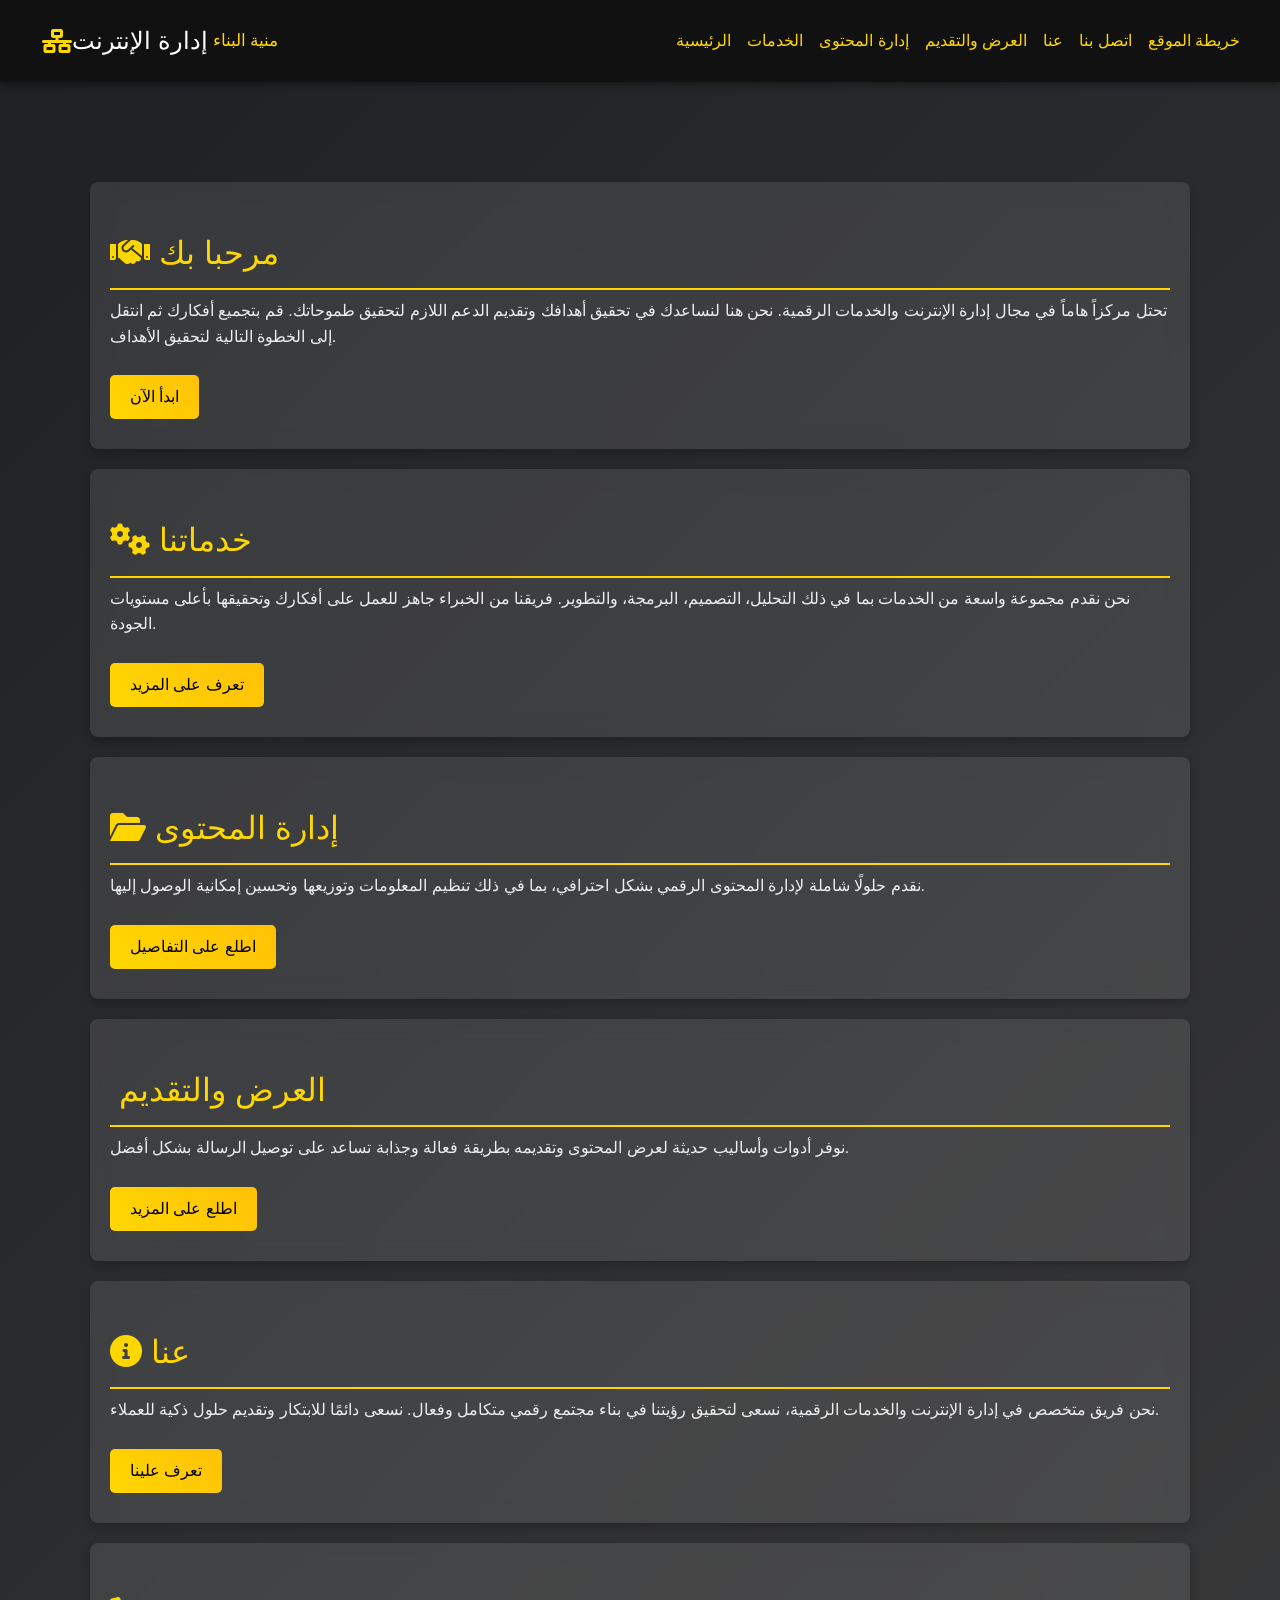
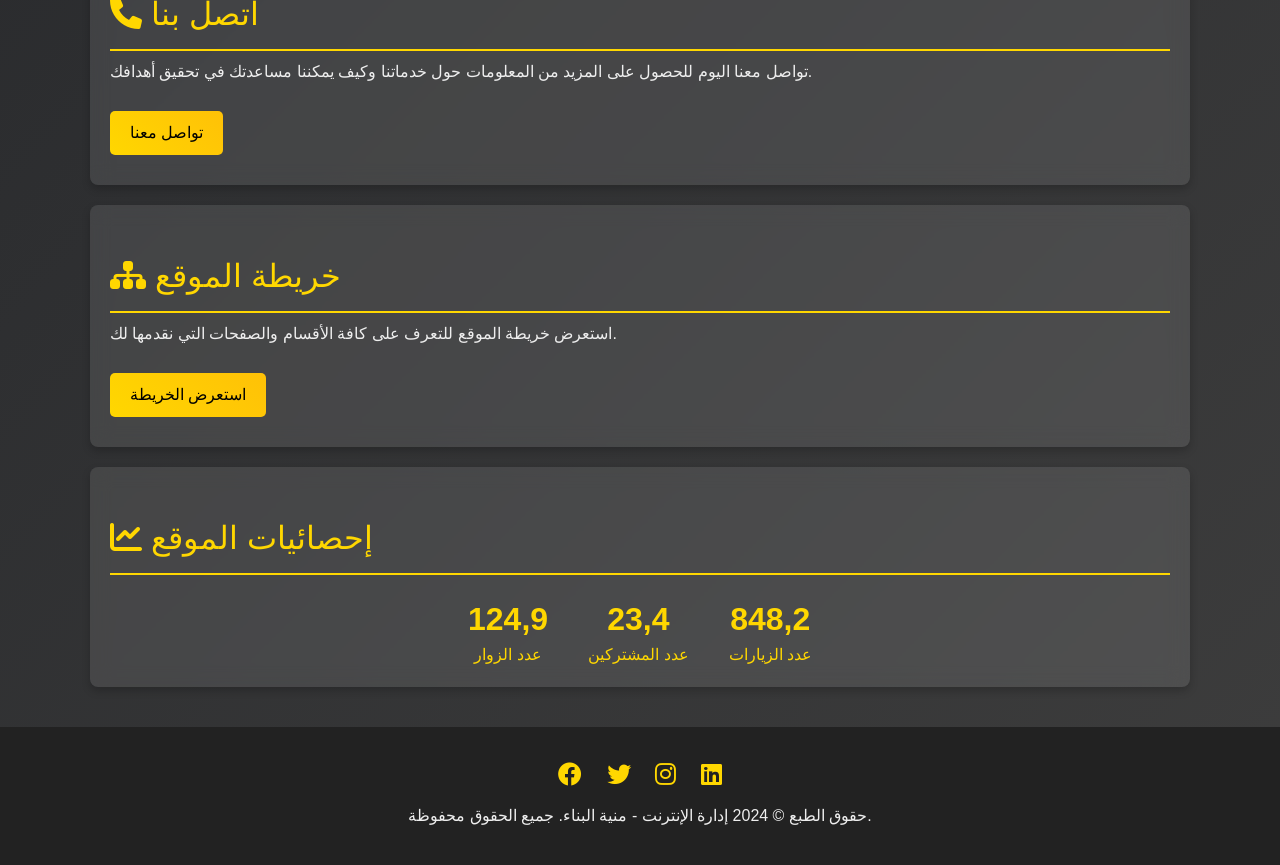
==== commit 3126ebb1: "Update index.html" ====
--- a/index.html
+++ b/index.html
@@ -236,15 +236,15 @@
             <h2><i class="fas fa-chart-line icon"></i> إحصائيات الموقع</h2>
             <div class="statistics-container">
                 <div class="statistic">
-                    <div class="statistic-number">124,972</div>
+                    <div class="statistic-number">124,9</div>
                     <div>عدد الزوار</div>
                 </div>
                 <div class="statistic">
-                    <div class="statistic-number">23,444</div>
+                    <div class="statistic-number">23,4</div>
                     <div>عدد المشتركين</div>
                 </div>
                 <div class="statistic">
-                    <div class="statistic-number">848,292</div>
+                    <div class="statistic-number">848,2</div>
                     <div>عدد الزيارات</div>
                 </div>
             </div>
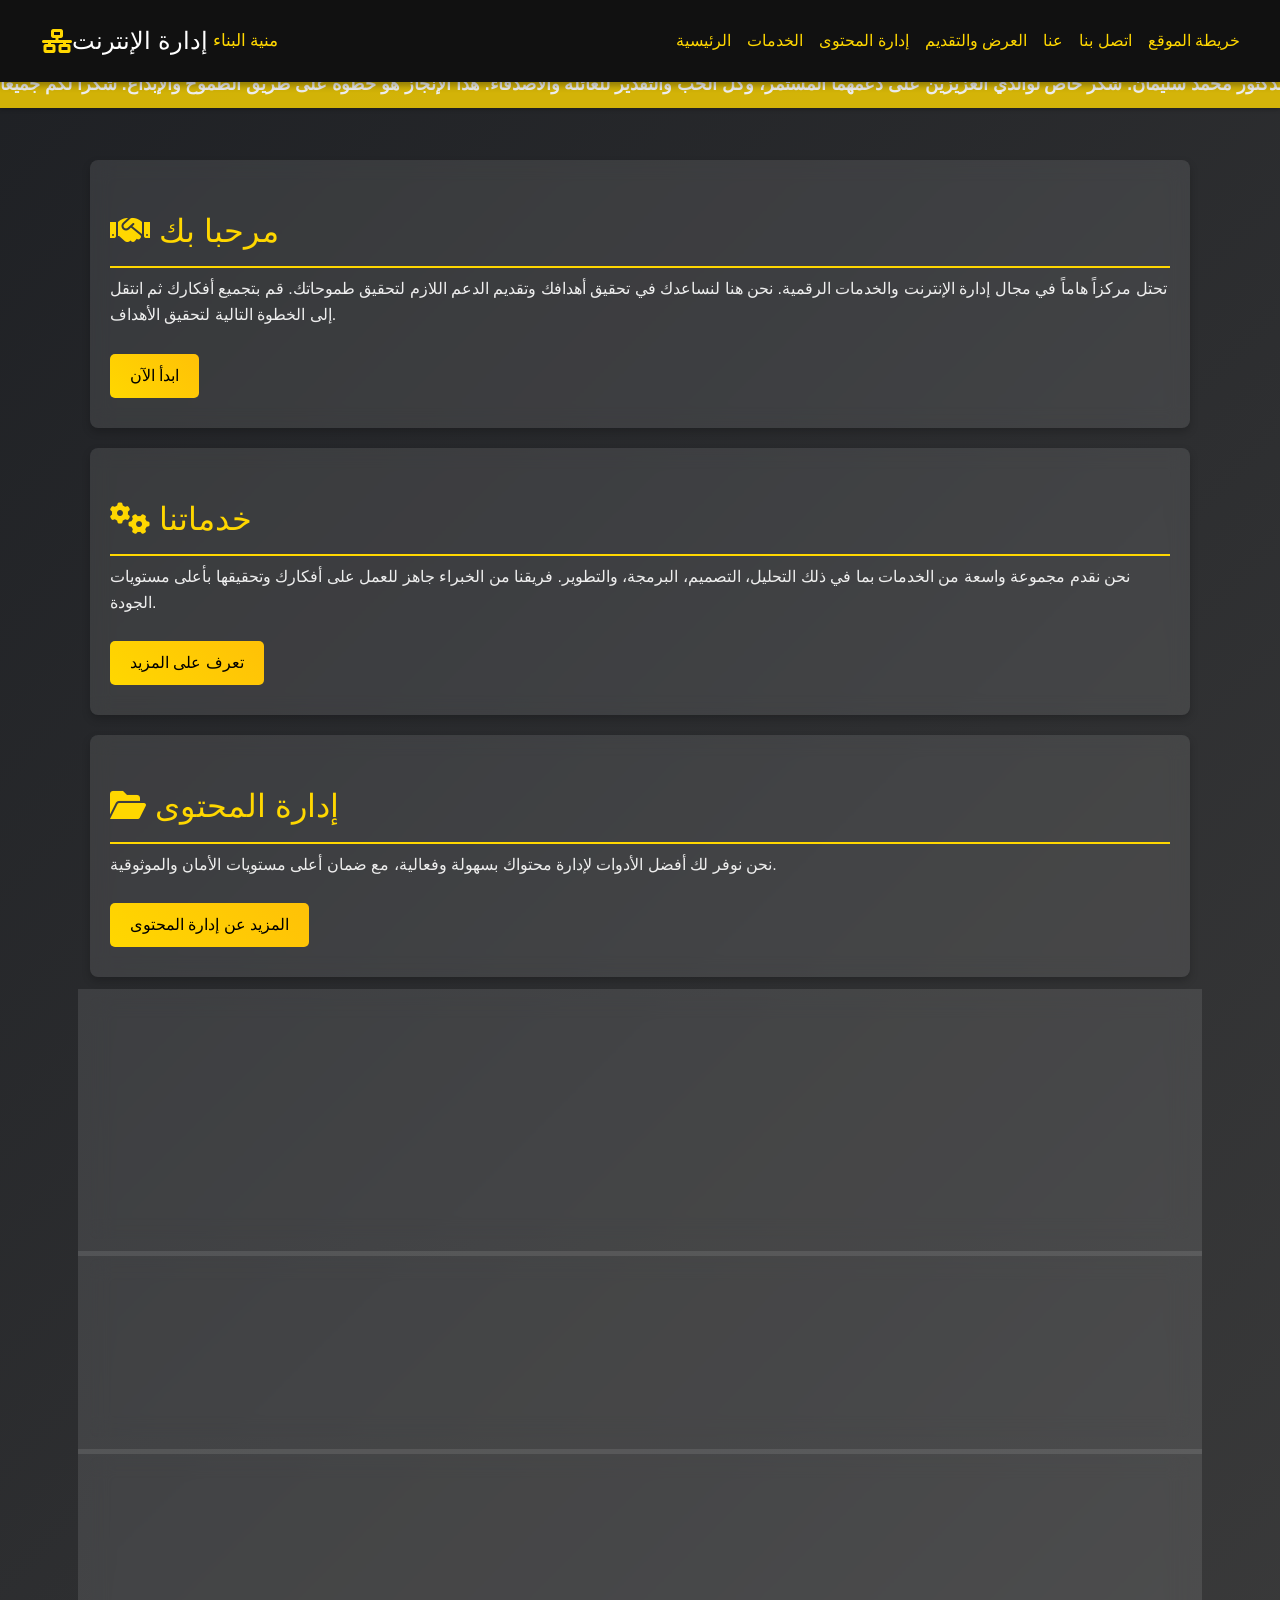
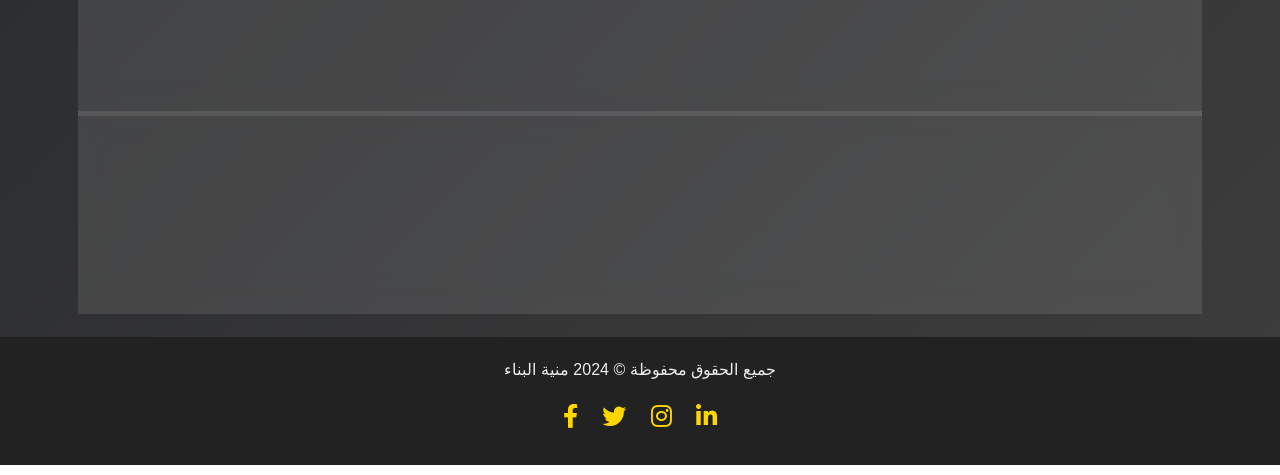
==== commit de801789: "Update index.html" ====
--- a/index.html
+++ b/index.html
@@ -53,7 +53,7 @@
             color: #111;
         }
         .container {
-            padding: 120px 20px 20px;
+            padding: 160px 20px 20px; /* تعديل padding لاحتواء الشريط الإعلاني */
         }
         h2 {
             font-size: 2em;
@@ -107,18 +107,29 @@
         footer .social-icons a:hover {
             color: #FFC107;
         }
+
+        /* الشريط الإعلاني */
         .news-ticker {
-            background-color: #333;
-            color: #fff;
+            background-color: rgba(255, 215, 0, 0.8); /* خلفية شبه شفافة ذهبية */
+            color: #111;
             overflow: hidden;
             white-space: nowrap;
             box-shadow: 0 2px 4px rgba(0, 0, 0, 0.2);
-        }
+            font-size: 1.1em;
+            font-weight: bold;
+            position: fixed;
+            top: 60px; /* تأكد من أنه تحت الـ header */
+            width: 100%;
+            z-index: 999;
+        }
+
         .news-ticker p {
             display: inline-block;
             padding: 10px 0;
-            animation: scroll 15s linear infinite;
-        }
+            animation: scroll 20s linear infinite;
+            margin: 0;
+        }
+
         @keyframes scroll {
             from {
                 transform: translateX(100%);
@@ -127,6 +138,7 @@
                 transform: translateX(-100%);
             }
         }
+
         .statistics-container {
             display: flex;
             justify-content: center;
@@ -180,12 +192,12 @@
                     </ul>
                 </div>
             </div>
-        </nav>
+         </nav>
     </header>
 
-    <!-- شريط الأخبار -->
+    <!-- شريط إعلاني متحرك -->
     <div class="news-ticker">
-        <p>تكليف من الطالبة منية عبدالحكيم البناء بإشراف الدكتور محمد سليمان.</p>
+        <p>هذا المشروع تم إنجازه بواسطة الطالبة منية عبدالحكيم البناء بإشراف الدكتور محمد سليمان. شكر خاص لوالدي العزيزين على دعمهما المستمر، وكل الحب والتقدير للعائلة والأصدقاء. هذا الإنجاز هو خطوة على طريق الطموح والإبداع. شكراً لكم جميعاً!</p>
     </div>
 
     <div class="container" id="home">
@@ -203,62 +215,41 @@
 
         <section id="content-management" class="section animate__animated animate__fadeInUp">
             <h2><i class="fas fa-folder-open icon"></i> إدارة المحتوى</h2>
-            <p>نقدم حلولًا شاملة لإدارة المحتوى الرقمي بشكل احترافي، بما في ذلك تنظيم المعلومات وتوزيعها وتحسين إمكانية الوصول إليها.</p>
-            <button>اطلع على التفاصيل</button>
+            <p>نحن نوفر لك أفضل الأدوات لإدارة محتواك بسهولة وفعالية، مع ضمان أعلى مستويات الأمان والموثوقية.</p>
+            <button>المزيد عن إدارة المحتوى</button>
         </section>
 
         <section id="presentation" class="section animate__animated animate__fadeInUp">
             <h2><i class="fas fa-presentation icon"></i> العرض والتقديم</h2>
-            <p>نوفر أدوات وأساليب حديثة لعرض المحتوى وتقديمه بطريقة فعالة وجذابة تساعد على توصيل الرسالة بشكل أفضل.</p>
-            <button>اطلع على المزيد</button>
+            <p>نقدم لك أفضل طرق العرض والتقديم للمحتوى الخاص بك، بطريقة جذابة وفعّالة، بما يساعد على إيصال الرسالة المطلوبة بشكل مثالي.</p>
+            <button>اكتشف المزيد</button>
         </section>
 
         <section id="about" class="section animate__animated animate__fadeInUp">
             <h2><i class="fas fa-info-circle icon"></i> عنا</h2>
-            <p>نحن فريق متخصص في إدارة الإنترنت والخدمات الرقمية، نسعى لتحقيق رؤيتنا في بناء مجتمع رقمي متكامل وفعال. نسعى دائمًا للابتكار وتقديم حلول ذكية للعملاء.</p>
-            <button>تعرف علينا</button>
+            <p>منية البناء، طالبة طموحة في مجال إدارة الإنترنت. تسعى دائماً لتطوير مهاراتها وتقديم أفضل الخدمات.</p>
         </section>
 
         <section id="contact" class="section animate__animated animate__fadeInUp">
-            <h2><i class="fas fa-phone icon"></i> اتصل بنا</h2>
-            <p>تواصل معنا اليوم للحصول على المزيد من المعلومات حول خدماتنا وكيف يمكننا مساعدتك في تحقيق أهدافك.</p>
-            <button>تواصل معنا</button>
+            <h2><i class="fas fa-envelope icon"></i> اتصل بنا</h2>
+            <p>للمزيد من المعلومات أو للاستفسار، لا تتردد في التواصل معنا عبر البريد الإلكتروني أو الهاتف.</p>
+            <button>اتصل الآن</button>
         </section>
 
         <section id="sitemap" class="section animate__animated animate__fadeInUp">
             <h2><i class="fas fa-sitemap icon"></i> خريطة الموقع</h2>
-            <p>استعرض خريطة الموقع للتعرف على كافة الأقسام والصفحات التي نقدمها لك.</p>
-            <button>استعرض الخريطة</button>
-        </section>
-
-        <!-- إحصائيات الزوار -->
-        <section class="section animate__animated animate__fadeInUp">
-            <h2><i class="fas fa-chart-line icon"></i> إحصائيات الموقع</h2>
-            <div class="statistics-container">
-                <div class="statistic">
-                    <div class="statistic-number">124,9</div>
-                    <div>عدد الزوار</div>
-                </div>
-                <div class="statistic">
-                    <div class="statistic-number">23,4</div>
-                    <div>عدد المشتركين</div>
-                </div>
-                <div class="statistic">
-                    <div class="statistic-number">848,2</div>
-                    <div>عدد الزيارات</div>
-                </div>
-            </div>
+            <p>استعرض خريطة الموقع للحصول على نظرة شاملة حول الأقسام والمحتوى المتاح.</p>
         </section>
     </div>
-    
+
     <footer>
+        <p>جميع الحقوق محفوظة &copy; 2024 منية البناء</p>
         <div class="social-icons">
-            <a href="#"><i class="fab fa-facebook"></i></a>
+            <a href="#"><i class="fab fa-facebook-f"></i></a>
             <a href="#"><i class="fab fa-twitter"></i></a>
             <a href="#"><i class="fab fa-instagram"></i></a>
-            <a href="#"><i class="fab fa-linkedin"></i></a>
+            <a href="#"><i class="fab fa-linkedin-in"></i></a>
         </div>
-        <p>حقوق الطبع © 2024 إدارة الإنترنت - منية البناء. جميع الحقوق محفوظة.</p>
     </footer>
 
     <script src="https://cdnjs.cloudflare.com/ajax/libs/bootstrap/5.3.0/js/bootstrap.bundle.min.js"></script>
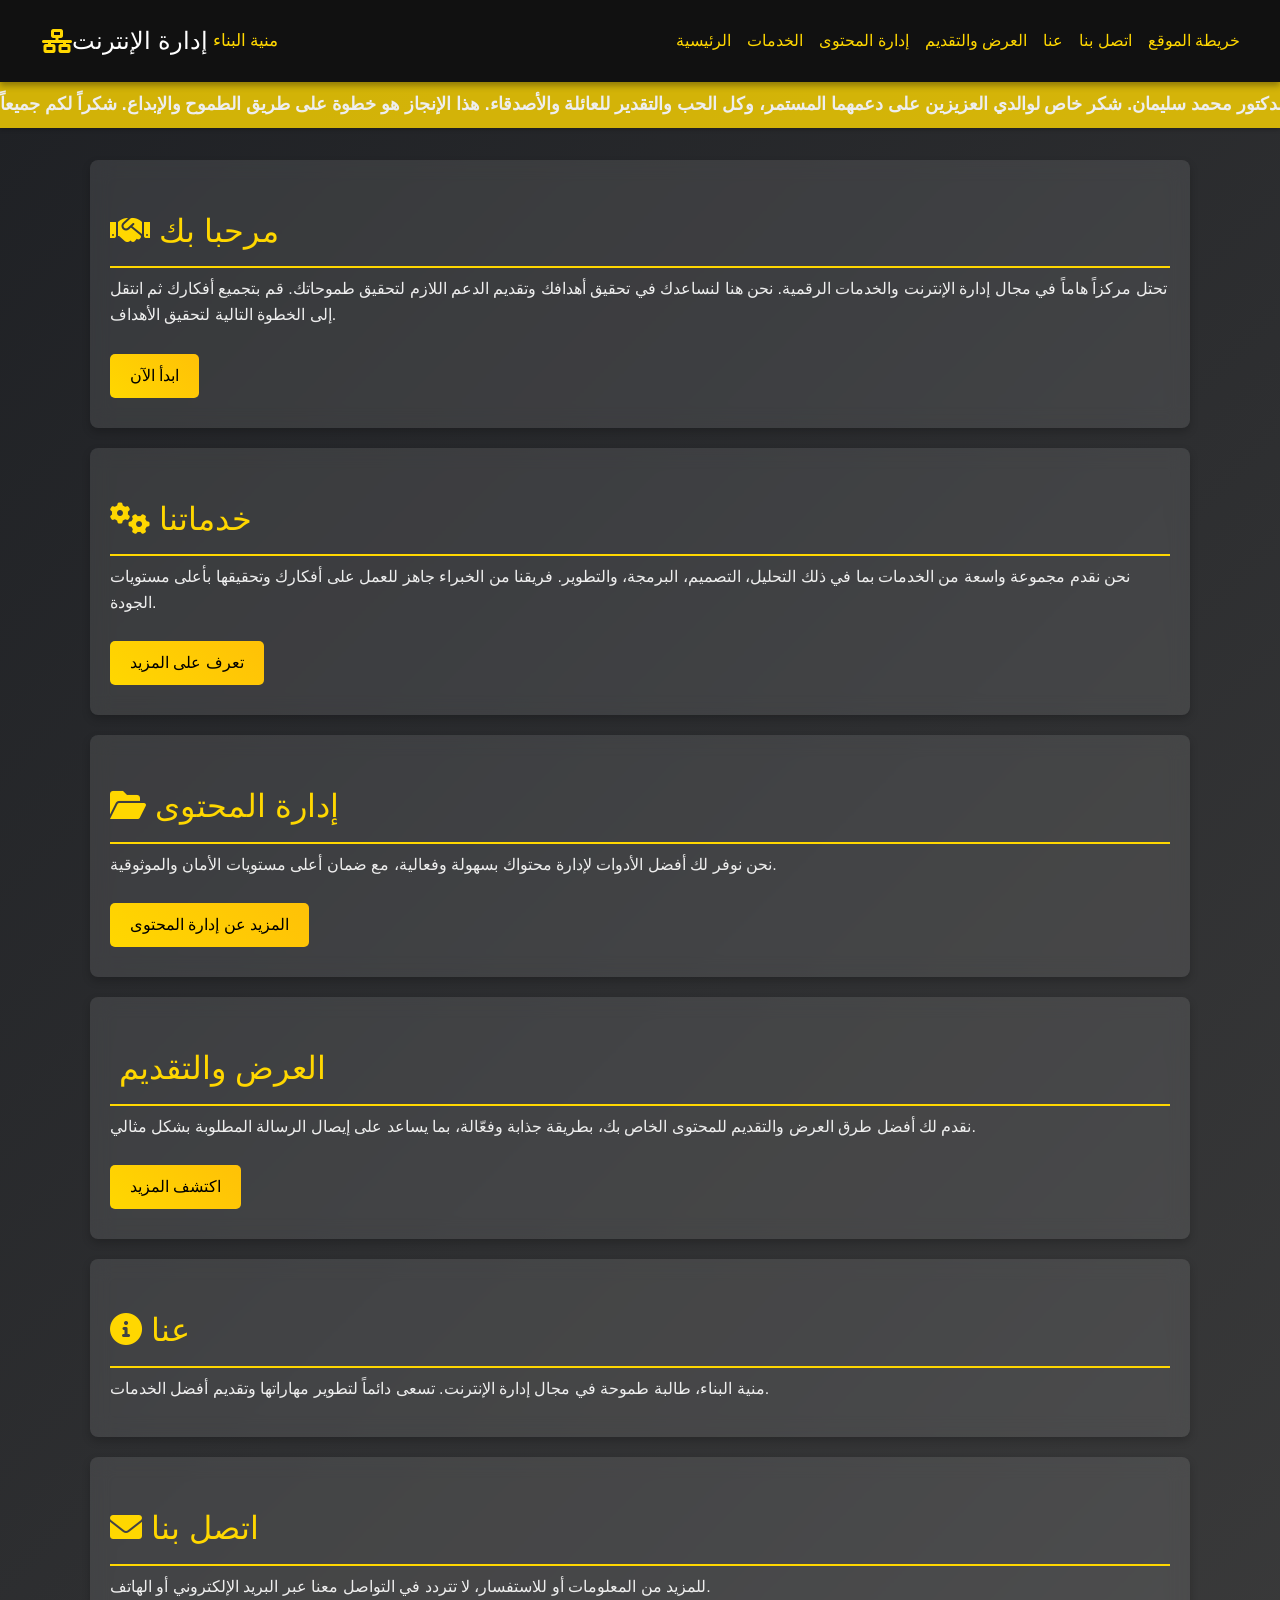
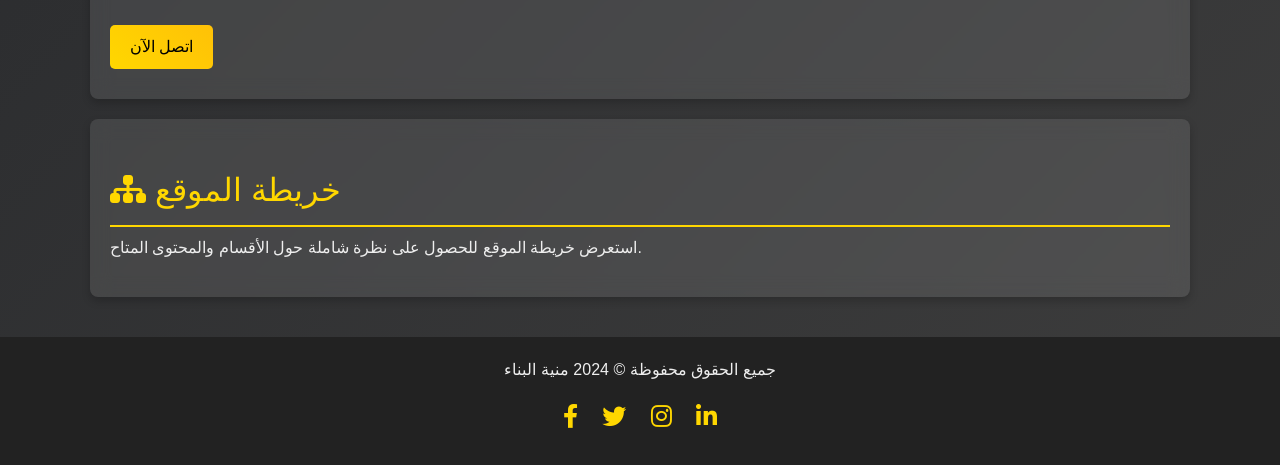
==== commit 63916370: "Update index.html" ====
--- a/index.html
+++ b/index.html
@@ -118,7 +118,7 @@
             font-size: 1.1em;
             font-weight: bold;
             position: fixed;
-            top: 60px; /* تأكد من أنه تحت الـ header */
+            top: 80px; /* جعل النص ينزل قليلاً إلى الأسفل */
             width: 100%;
             z-index: 999;
         }
@@ -126,16 +126,16 @@
         .news-ticker p {
             display: inline-block;
             padding: 10px 0;
-            animation: scroll 20s linear infinite;
+            animation: scroll 30s linear infinite; /* زيادة الوقت لجعل الحركة أبطأ */
             margin: 0;
         }
 
         @keyframes scroll {
             from {
-                transform: translateX(100%);
+                transform: translateX(-100%); /* يبدأ من اليسار */
             }
             to {
-                transform: translateX(-100%);
+                transform: translateX(100%); /* ينتهي في اليمين */
             }
         }
 
